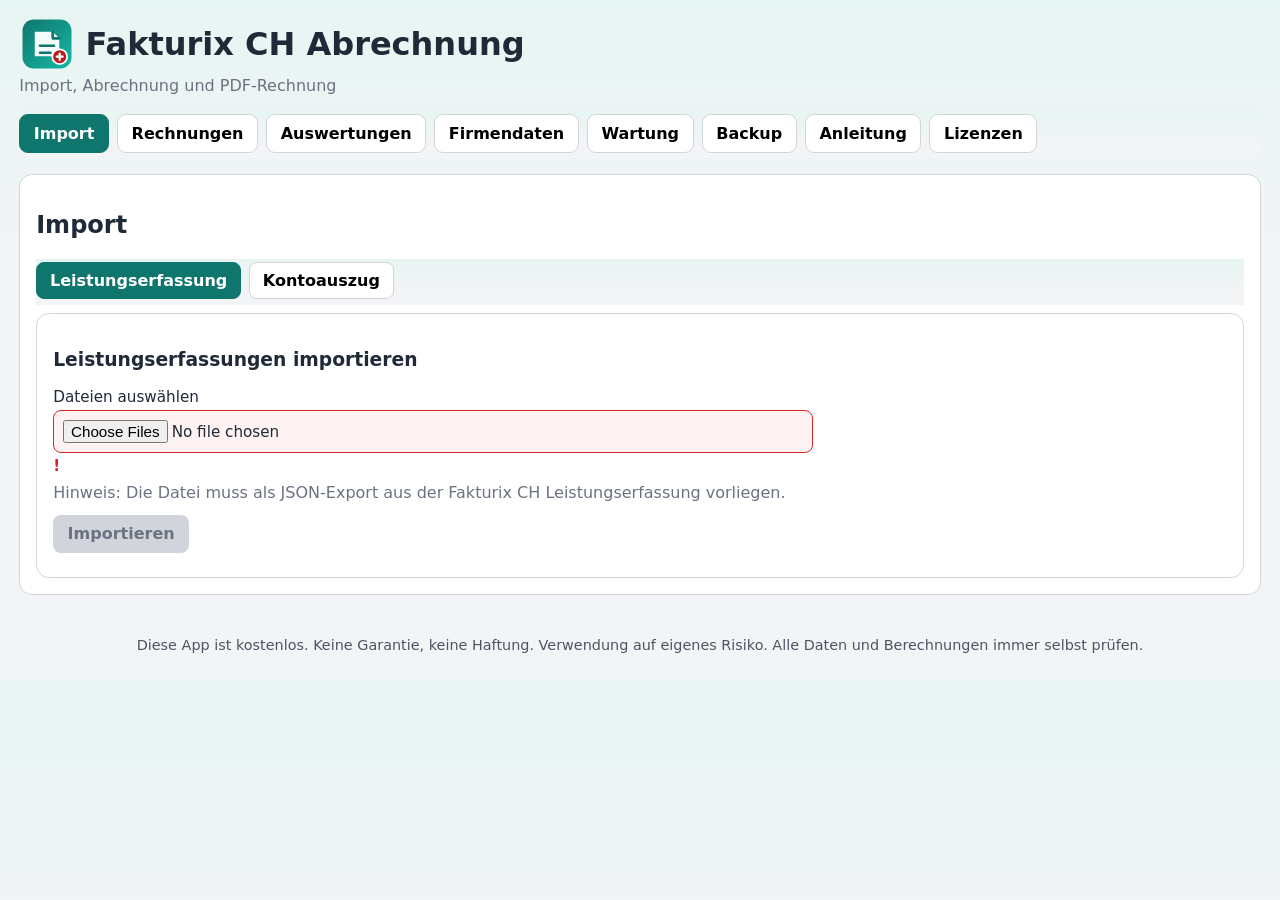
==== abrechnung/index.html @ 5e4a7777 "Add files via upload" ====
﻿<!doctype html>
<html lang="de-CH">
<head>
  <meta charset="UTF-8" />
  <meta name="viewport" content="width=device-width, initial-scale=1.0" />
  <title>Fakturix CH Abrechnung</title>
  <link rel="stylesheet" href="styles.css" />
  <link rel="icon" type="image/svg+xml" href="assets/fakturix-favicon.svg" />
</head>
<body>
  <header class="header">
    <div class="header-brand">
      <img id="headerLogo" class="header-logo" alt="Firmenlogo" hidden />
      <div>
        <div class="header-title-row">
          <img class="header-app-logo" src="assets/fakturix-logo.svg" alt="Fakturix CH Logo" />
          <h1>Fakturix CH Abrechnung</h1>
        </div>
        <p>Import, Abrechnung und PDF-Rechnung</p>
      </div>
    </div>
  </header>

  <main class="page">
    <nav class="tabs" role="tablist" aria-label="Hauptbereiche">
      <button class="tab active" data-tab="import" role="tab" aria-selected="true">Import</button>
      <button class="tab" data-tab="rechnungen" role="tab" aria-selected="false">Rechnungen</button>
      <button class="tab" data-tab="stunden" role="tab" aria-selected="false">Auswertungen</button>
      <button class="tab" data-tab="firmendaten" role="tab" aria-selected="false">Firmendaten</button>
      <button class="tab" data-tab="backup" role="tab" aria-selected="false">Wartung</button>
      <button class="tab" data-tab="backup-export" role="tab" aria-selected="false">Backup</button>
      <button class="tab" data-tab="anleitung" role="tab" aria-selected="false">Anleitung</button>
      <button class="tab" data-tab="lizenzen" role="tab" aria-selected="false">Lizenzen</button>
    </nav>

    <section id="import" class="tab-panel active" role="tabpanel">
      <section class="card">
        <h2>Import</h2>
        <nav class="tabs tabs-sub" role="tablist" aria-label="Import Untermenü">
          <button class="subtab active" data-import-tab="import-entries-panel" role="tab" aria-selected="true">Leistungserfassung</button>
          <button class="subtab" data-import-tab="import-camt-panel" role="tab" aria-selected="false">Kontoauszug</button>
        </nav>

        <section id="import-entries-panel" class="import-subpanel active" role="tabpanel">
          <section class="card import-form-area">
            <h3>Leistungserfassungen importieren</h3>
            <label>Dateien auswählen
              <input id="importFiles" type="file" accept=".json,application/json" multiple required />
            </label>
              <p class="status">Hinweis: Die Datei muss als JSON-Export aus der Fakturix CH Leistungserfassung vorliegen.</p>
            <div style="height: 0.8rem;"></div>
            <div class="actions">
              <button id="importBtn" class="primary" disabled>Importieren</button>
            </div>
            <p id="importStatus" class="status"></p>
          </section>
        </section>

        <div id="importSuccessDialog" class="confirm-overlay" hidden>
          <div class="confirm-card import-success-card">
            <div class="import-success-icon" aria-hidden="true">✔</div>
            <h3>Import erfolgreich</h3>
            <p id="importSuccessSummary" class="status"></p>
            <div id="importSuccessDetails" class="cleanup-result-list"></div>
            <div class="actions">
              <button id="importSuccessCloseBtn" type="button" class="primary">OK</button>
            </div>
          </div>
        </div>

        <section id="import-camt-panel" class="import-subpanel" role="tabpanel" hidden>
          <section class="card import-form-area">
            <h3>Kontoauszug importieren</h3>
            <label>Datei auswählen
              <input id="camtImportFile" type="file" accept=".xml,text/xml,application/xml" required />
            </label>
              <p class="status">Hinweis: Der Kontoauszug muss im CAMT-Standard (XML) vorliegen.</p>
            <div style="height: 0.8rem;"></div>
            <div class="actions">
              <button id="camtImportBtn" class="primary" disabled>Importieren</button>
            </div>
            <p id="camtImportStatus" class="status"></p>
            <section id="camtImportResult" class="cleanup-result" hidden>
              <h3>Import-Protokoll</h3>
              <div id="camtImportResultList" class="cleanup-result-list"></div>
            </section>
          </section>
        </section>

        <div id="camtImportDialog" class="confirm-overlay" hidden>
          <div class="confirm-card import-success-card">
            <div class="import-success-icon" aria-hidden="true">✔</div>
            <h3>Import-Protokoll</h3>
            <div id="camtImportDialogList" class="cleanup-result-list"></div>
            <div class="actions">
              <button id="camtImportDialogCloseBtn" type="button" class="primary">OK</button>
            </div>
          </div>
        </div>
      </section>
    </section>

    <section id="rechnungen" class="tab-panel" role="tabpanel" hidden>
      <div class="invoice-grid">
        <section class="card">
          <h2>Verrechnung</h2>
          <form id="billingForm" class="grid">
            <label>Kunde
              <select id="billingCustomer" required></select>
            </label>
            <label>Leistungsmonat
              <input id="billingMonth" type="month" required />
            </label>
            <label>Einzahlungsschein
              <select id="billingPaymentSlip" required>
                <option value="swiss_qr" selected>Schweizer QR-Rechnung</option>
                <option value="appendix">individuelles Beiblatt</option>
                <option value="none">ohne</option>
              </select>
            </label>
            <div class="actions">
              <button type="submit" class="primary">Rechnungen erstellen</button>
            </div>
          </form>
          <p id="billingStatus" class="status"></p>
        </section>

        <div id="billingSuccessDialog" class="confirm-overlay" hidden>
          <div class="confirm-card import-success-card">
            <div id="billingSuccessIcon" class="import-success-icon" aria-hidden="true">✔</div>
            <h3 id="billingSuccessTitle">Ergebnis Rechnungslauf</h3>
            <p id="billingSuccessSummary" class="status"></p>
            <div id="billingSuccessDetails" class="cleanup-result-list"></div>
            <div class="actions">
              <button id="billingSuccessCloseBtn" type="button" class="primary">OK</button>
            </div>
          </div>
        </div>

        <section class="card">
          <h2>Rechnungsjournal</h2>
          <div class="actions invoice-filter-actions">
            <label>Filter Monat
              <input id="invoiceFilterMonth" type="month" />
            </label>
            <label>Kunde
              <input id="invoiceFilterCustomer" type="search" list="invoiceFilterCustomerList" placeholder="Kunde suchen..." />
              <datalist id="invoiceFilterCustomerList"></datalist>
            </label>
            <label>Zahlungsstatus
              <select id="invoiceFilterStatus">
                <option value="all" selected>Alle</option>
                <option value="open">Offen</option>
                <option value="due">Fällig</option>
                <option value="paid">Bezahlt</option>
              </select>
            </label>
            <label>Versandstatus
              <select id="invoiceFilterSentStatus">
                <option value="all" selected>Alle</option>
                <option value="sent">Versendet</option>
                <option value="unsent">Nicht versendet</option>
              </select>
            </label>
            <button id="invoiceFilterClearBtn" type="button">Filter löschen</button>
            <button id="invoiceDeleteAllBtn" type="button" class="danger">Alle Rechnungen löschen</button>
          </div>
          <div style="height: 0.8rem;"></div>
          <div id="invoiceList" class="invoice-list"></div>
          <div id="invoiceDeleteAllDialog" class="confirm-overlay" hidden>
            <div class="confirm-card">
              <h3>Betroffene Rechnungen</h3>
              <p>Die folgenden Rechnungen werden gelöscht:</p>
              <div id="invoiceDeleteAllList" class="cleanup-result-list"></div>
              <label class="confirm-checkbox-row">
                <input id="invoiceDeleteAllConfirmCheckbox" type="checkbox" />
                <span>Ich bestätige, dass die aufgelisteten Rechnungen gelöscht werden.</span>
              </label>
              <div class="actions">
                <button id="invoiceDeleteAllCancelBtn" type="button">Abbrechen</button>
                <button id="invoiceDeleteAllContinueBtn" type="button" class="danger" disabled>Weiter</button>
              </div>
            </div>
          </div>
        </section>

        <section class="card preview-card">
          <h2>Rechnungsvorschau</h2>
          <article id="invoicePreview" class="invoice-preview"></article>
        </section>
      </div>
    </section>

    <section id="firmendaten" class="tab-panel" role="tabpanel" hidden>
      <section class="card">
        <h2>Firmendaten</h2>
        <form id="companyForm" class="grid company-form-grid">
          <label class="full-width" data-logo-field="true">Logo
            <input id="companyLogoInput" type="file" accept="image/*" />
            <span class="logo-inline-preview">
              <img id="companyLogoPreview" alt="Logo Vorschau" hidden />
              <small id="companyLogoPreviewText">Noch kein Logo hochgeladen.</small>
            </span>
          </label>

          <label>Firmenname<input name="name" type="text" required /></label>
          <label>Strasse<input name="street" type="text" required /></label>

          <div class="field-row">
            <label>PLZ<input name="zip" type="text" required /></label>
            <label>Ort<input name="city" type="text" required /></label>
          </div>

          <label>Website<input name="website" type="text" /></label>
          <label>Email<input name="email" type="email" required /></label>
          <label>Telefon<input name="mobile" type="text" required /></label>
          <label>IBAN<input name="iban" type="text" placeholder="CH00 0000 0000 0000 0000 0" required /></label>
          <label>Währung (ISO-Code)<input name="currency" type="text" value="CHF" maxlength="3" required /></label>
          <label>MwSt Nr<input name="vatNo" type="text" /></label>
          <label>MwSt Satz %<input name="vatRate" type="number" step="0.01" min="0" value="8.1" /></label>
          <label>Zahlungsfrist (Tage)<input name="paymentTermDays" type="number" min="0" step="1" value="30" required /></label>

          <label class="full-width">Rechnungstext
            <textarea name="invoiceText" rows="4" placeholder="Vielen Dank für Ihren Auftrag." required></textarea>
          </label>

          
          <label class="full-width">Text für individuelles Beiblatt
            <textarea name="appendixText" rows="4" placeholder="Zusätzliche Informationen für das individuelle Beiblatt."></textarea>
          </label>

          <button type="submit" class="primary company-save-btn">Firmendaten speichern</button>
        </form>
        <p id="companyStatus" class="status"></p>
      </section>
    </section>

    <section id="stunden" class="tab-panel" role="tabpanel" hidden>
      <section class="card">
        <h2>Auswertungen</h2>
        <form class="actions hours-filter" onsubmit="return false;">
          <label>Leistungsmonat
            <input id="hoursMonth" type="month" />
          </label>
        </form>
        <div id="hoursSummary" class="hours-summary"></div>

        <nav class="tabs tabs-sub" role="tablist" aria-label="Auswertungen Untermenü">
          <button class="subtab active" data-hours-tab="mitarbeiter" role="tab" aria-selected="true">Stunden Mitarbeiter</button>
          <button class="subtab" data-hours-tab="kunden" role="tab" aria-selected="false">Stunden Kunden</button>
          <button class="subtab" data-hours-tab="tage" role="tab" aria-selected="false">Stunden Kalenderübersicht</button>
          <button class="subtab" data-hours-tab="stunden-gewinn" role="tab" aria-selected="false">Stunden Gewinn</button>
          <button class="subtab" data-hours-tab="produkte-mitarbeiter" role="tab" aria-selected="false">Produkte Mitarbeiter</button>
          <button class="subtab" data-hours-tab="produkte-kunden" role="tab" aria-selected="false">Produkte Kunden</button>
          <button class="subtab" data-hours-tab="produkte-tage" role="tab" aria-selected="false">Produkte Kalenderübersicht</button>
          <button class="subtab" data-hours-tab="produkte-gewinn" role="tab" aria-selected="false">Produkte Gewinn</button>
          <button class="subtab" data-hours-tab="mehrwertsteuer" role="tab" aria-selected="false">Mehrwertsteuer</button>
        </nav>

        <section id="hours-customer-panel" class="hours-subpanel" role="tabpanel" hidden>
          <div id="hoursByCustomer" class="hours-table-wrap"></div>
        </section>
        <section id="hours-employee-panel" class="hours-subpanel active" role="tabpanel">
          <div id="hoursByEmployee" class="hours-table-wrap"></div>
        </section>
        <section id="hours-products-employee-panel" class="hours-subpanel" role="tabpanel" hidden>
          <div id="hoursByProductsEmployee" class="hours-table-wrap"></div>
        </section>
        <section id="hours-products-customer-panel" class="hours-subpanel" role="tabpanel" hidden>
          <div id="hoursByProductsCustomer" class="hours-table-wrap"></div>
        </section>
        <section id="hours-days-panel" class="hours-subpanel" role="tabpanel" hidden>
          <div id="hoursByDays" class="hours-table-wrap"></div>
        </section>
        <section id="hours-profit-panel" class="hours-subpanel" role="tabpanel" hidden>
          <div id="hoursByProfit" class="hours-table-wrap"></div>
        </section>
        <section id="hours-product-days-panel" class="hours-subpanel" role="tabpanel" hidden>
          <div id="hoursByProductDays" class="hours-table-wrap"></div>
        </section>
        <section id="hours-vat-panel" class="hours-subpanel" role="tabpanel" hidden>
          <div id="hoursByVat" class="hours-table-wrap"></div>
        </section>
        <section id="hours-products-profit-panel" class="hours-subpanel" role="tabpanel" hidden>
          <div id="hoursByProductsProfit" class="hours-table-wrap"></div>
        </section>
      </section>
    </section>

    <section id="backup" class="tab-panel" role="tabpanel" hidden>
      <section class="card">
        <h2>Wartung</h2>

        <section class="maintenance-group">
          <h3>Backup erstellen</h3>
          <p>Sämtliche erfassten Daten und Einstellungen sichern.</p>
          <div class="actions">
            <button id="backupExportBtn" class="primary" type="button">Backup exportieren</button>
          </div>
        </section>

        <section class="maintenance-group">
          <h3>Restore</h3>
          <label>Backup-Datei auswählen
            <input id="backupImportFile" type="file" accept=".json,application/json" required />
          </label>
          <div class="actions">
            <button id="backupImportBtn" class="primary" type="button" disabled>Backup importieren</button>
          </div>
        </section>

        <section class="maintenance-group">
          <h3>Datenbereinigung</h3>
          <label>Erfassungen/Rechnungen älter als
            <select id="invoiceCleanupMonths" required>
              <option value="1">1 Monat</option>
              <option value="2">2 Monate</option>
              <option value="3">3 Monate</option>
              <option value="4">4 Monate</option>
              <option value="5">5 Monate</option>
              <option value="6">6 Monate</option>
              <option value="7">7 Monate</option>
              <option value="8">8 Monate</option>
              <option value="9">9 Monate</option>
              <option value="10">10 Monate</option>
              <option value="11">11 Monate</option>
              <option value="12" selected>12 Monate</option>
              <option value="13">13 Monate</option>
              <option value="14">14 Monate</option>
              <option value="15">15 Monate</option>
              <option value="16">16 Monate</option>
              <option value="17">17 Monate</option>
              <option value="18">18 Monate</option>
              <option value="19">19 Monate</option>
              <option value="20">20 Monate</option>
              <option value="21">21 Monate</option>
              <option value="22">22 Monate</option>
              <option value="23">23 Monate</option>
              <option value="24">24 Monate</option>
            </select>
          </label>
          <label class="reset-confirm-label">
            <input id="invoiceCleanupConfirmCheckbox" type="checkbox" required />
            Ich bestätige, dass die markierten Erfassungen/Rechnungen älter als <strong id="invoiceCleanupConfirmValue">12 Monate</strong> gelöscht werden.
          </label>
          <div class="actions">
            <button id="invoiceCleanupBtn" type="button" class="danger" disabled onclick="window.__handleInvoiceCleanupClick && window.__handleInvoiceCleanupClick()">Alte Erfassungen/Rechnungen löschen</button>
          </div>
        </section>

        <section class="maintenance-group">
          <h3>Applikation zurücksetzen</h3>
          <label class="reset-confirm-label">
            <input id="resetConfirmCheckbox" type="checkbox" required />
            Ich bestätige, dass alle Daten endgültig gelöscht werden.
          </label>
          <div class="actions">
            <button id="resetDataBtn" class="danger" type="button" disabled>Alle Daten löschen</button>
          </div>
        </section>

        <p id="backupStatus" class="status"></p>

        <section id="cleanupResult" class="cleanup-result" hidden>
          <h3>Gelöschte Daten</h3>
          <div id="cleanupResultList" class="cleanup-result-list"></div>
        </section>
      </section>
    </section>

    <section id="backup-export" class="tab-panel" role="tabpanel" hidden>
      <section class="card">
        <h2>Backup</h2>
        <p>Erstellt ein vollständiges Backup und zeigt den generierten Dateinamen an.</p>
        <div class="actions">
          <button id="backupNowBtn" class="primary" type="button">Backup exportieren</button>
        </div>
        <p id="backupNowStatus" class="status"></p>
      </section>
    </section>

<div id="maintenanceActionDialog" class="confirm-overlay" hidden>
      <div class="confirm-card import-success-card">
        <div id="maintenanceActionIcon" class="import-success-icon" aria-hidden="true">✔</div>
        <h3 id="maintenanceActionTitle">Wartung</h3>
        <p id="maintenanceActionSummary" class="status"></p>
        <div id="maintenanceActionDetails" class="cleanup-result-list"></div>
        <div class="actions">
          <button id="maintenanceActionCloseBtn" type="button" class="primary">OK</button>
        </div>
      </div>
    </div>

    <section id="anleitung" class="tab-panel" role="tabpanel" hidden>
      <section class="card">
        <h2>Anleitung Fakturix CH Abrechnung</h2>
        <p>Diese App ist für die monatliche Abrechnung auf Basis der Fakturix CH Leistungserfassung erfassten Leistungen gedacht.</p>

        <h3>Import</h3>
        <p>Im Tab Import den Export aus der Fakturix CH Leistungserfassung auswählen und importieren.</p>
        <p>Optional Kontoauszug (CAMT XML) importieren, damit Zahlungen automatisch abgeglichen werden.</p>

        <h3>Firmendaten pflegen</h3>
        <p>Absenderdaten, IBAN, Zahlungsfrist, MwSt Nr, Mwst Satz, Rechnungstext usw. erfassen.</p>
        <p>Logo hochladen (wird in Rechnungen und Auswertungen verwendet).</p>

        <h3>Rechnungen erstellen</h3>
        <p>Im Tab Rechnungen Kunde (oder alle Kunden) und Monat wählen.</p>
        <p>Rechnungen erstellen klicken und Vorschau prüfen.</p>
        <p>Im Journal pro Rechnung drucken oder als PDF speichern.</p>

        <h3>Rechnungskontrolle</h3>
        <p>Rechnungsjournal für Versandstatus, Zahlungsstatus und Fälligkeit nutzen.</p>

        <h3>Auswertungen</h3>
        <p>Diverse Auswertungen Stunden, Umsätze, Löhne prüfen.</p>

        <h3>Wartung und Backup</h3>
        <p>Wichtig: Alle Daten werden im Local Storage des Browsers gespeichert und können bei Browser-Reset, App-/Browser-Update oder Gerätewechsel verloren gehen.</p>
        <p>Deshalb immer nach der Rechnungserstellung oder nach dem Zahlungsabgleich ein Backup exportieren.</p>
        <p>So können auch ältere Daten per Datenbereinigung entfernt werden (z.B. jährlich), und bei Bedarf später wieder per Backup-Import eingespielt werden.</p>
        <p>Bei zu grosser Datenmenge &gt;1000 Rechnungen kann es zu Performance Problemen kommen - auch hier hilft die Datenbereinigung.</p>
      </section>
    </section>
    <section id="lizenzen" class="tab-panel" role="tabpanel" hidden>
      <section class="card">
        <h2>Open-Source-Lizenzen</h2>
        <p>Diese Anwendung verwendet Open-Source-Software. Wir danken den jeweiligen Entwicklerinnen und Entwicklern für ihre Arbeit.</p>
        <p>Die folgenden Bibliotheken werden in dieser App verwendet:</p>

        <h3>html2canvas</h3>
        <p><a href="https://html2canvas.hertzen.com/" target="_blank" rel="noopener noreferrer">https://html2canvas.hertzen.com/</a></p>
        <p>Lizenz: MIT License<br>Copyright (c) Niklas von Hertzen</p>

        <h3>jsPDF</h3>
        <p><a href="https://github.com/parallax/jsPDF" target="_blank" rel="noopener noreferrer">https://github.com/parallax/jsPDF</a></p>
        <p>Lizenz: MIT License<br>Copyright (c) James Hall</p>

        <h3>SwissQRBill</h3>
        <p><a href="https://github.com/schoero/SwissQRBill" target="_blank" rel="noopener noreferrer">https://github.com/schoero/SwissQRBill</a></p>
        <p>Lizenz: MIT License<br>Copyright (c) Roger Schönbächler</p>

        <p>Die vollständigen Lizenztexte der verwendeten Open-Source-Bibliotheken sind im Ordner „licenses“ dieser Anwendung enthalten.</p>
      </section>
    </section>
  </main>

  <footer class="app-footer">
    Diese App ist kostenlos. Keine Garantie, keine Haftung. Verwendung auf eigenes Risiko. Alle Daten und Berechnungen immer selbst prüfen.
  </footer>

  <script src="vendor/swissqrbill.bundle.js"></script>
  <script src="vendor/jspdf.umd.min.js"></script>
  <script src="vendor/html2canvas.min.js"></script>
  <script src="app.js"></script>
</body>
</html>
---- abrechnung/styles.css ----
﻿:root {
  --bg: #f3f4f6;
  --card: #ffffff;
  --text: #1f2937;
  --muted: #6b7280;
  --border: #d1d5db;
  --primary: #0f766e;
}

* { box-sizing: border-box; }

body {
  margin: 0;
  background: linear-gradient(180deg, #e7f5f2 0%, var(--bg) 40%);
  color: var(--text);
  font-family: "Segoe UI", system-ui, sans-serif;
}

.header {
  padding: 1rem 1.2rem 0;
  display: flex;
  align-items: flex-start;
  justify-content: space-between;
  gap: 0.8rem;
}
.header h1 { margin: 0; }
.header p { margin: 0.25rem 0 0; color: var(--muted); }

.header-app-logo {
  width: 56px;
  height: 56px;
  object-fit: contain;
  display: block;
  flex: 0 0 auto;
}
.header-brand {
  display: flex;
  align-items: flex-start;
  gap: 0.9rem;
}

.header-title-row {
  display: flex;
  align-items: center;
  gap: 0.65rem;
}
.header-logo {
  display: none !important;
}

.page {
  padding: 1rem 1.2rem 2rem;
}

.tabs {
  display: flex;
  gap: 0.5rem;
  margin-bottom: 1rem;
  flex-wrap: wrap;
}

.tab {
  border: 1px solid var(--border);
  background: #fff;
  border-radius: 0.55rem;
  padding: 0.55rem 0.85rem;
  font-weight: 700;
}

.tab.active {
  background: var(--primary);
  color: #fff;
  border-color: var(--primary);
}

.tabs-sub {
  margin: 0.3rem 0 0.5rem;
}


.subtab {
  border: 1px solid var(--border);
  background: #fff;
  border-radius: 0.5rem;
  padding: 0.5rem 0.8rem;
  font-weight: 700;
  cursor: pointer;
}

.subtab.active {
  background: var(--primary);
  color: #fff;
  border-color: var(--primary);
}

.tab-panel {
  display: block;
}

.tab-panel[hidden] {
  display: none !important;
}

.hours-subpanel[hidden] {
  display: none !important;
}

.layout,
.invoice-grid {
  display: grid;
  gap: 1rem;
  grid-template-columns: repeat(auto-fit, minmax(320px, 1fr));
}

@media (min-width: 1280px) {
  .invoice-grid {
    grid-template-columns: minmax(180px, 0.4fr) minmax(520px, 1fr);
    align-items: start;
  }
}

.card {
  background: var(--card);
  border: 1px solid var(--border);
  border-radius: 0.8rem;
  padding: 1rem;
}

.grid { display: grid; gap: 0.7rem; }
label { display: grid; gap: 0.25rem; font-size: 0.95rem; }
input, select, textarea, button { font: inherit; }
input, select, textarea {
  border: 1px solid var(--border);
  border-radius: 0.5rem;
  padding: 0.55rem;
}

.company-form-grid {
  grid-template-columns: minmax(280px, 760px);
  gap: 0.7rem;
  max-width: 760px;
}

.company-form-grid .full-width {
  grid-column: auto;
}

.company-form-grid .field-row {
  display: grid;
  grid-template-columns: 1fr 1fr;
  gap: 0.7rem;
}

.company-save-btn {
  justify-self: start;
  padding: 0.5rem 0.75rem;
  font-size: 0.95rem;
}

.import-form-area > h3,
.import-form-area > label,
.import-form-area > .actions,
.import-form-area > .status,
.import-form-area > .cleanup-result {
  max-width: 760px;
}

.import-form-area > .actions {
  justify-content: flex-start;
}

.maintenance-group > h3,
.maintenance-group > p,
.maintenance-group > label,
.maintenance-group > .actions {
  max-width: 760px;
}

.maintenance-group > .actions {
  justify-content: flex-start;
}

.logo-inline-preview {
  margin-top: 0.4rem;
  display: inline-flex;
  align-items: center;
  gap: 0.55rem;
  color: var(--muted);
}

#companyLogoPreview {
  width: 44px;
  height: 44px;
  object-fit: contain;
  border: 1px solid var(--border);
  border-radius: 0.35rem;
  background: #fff;
  padding: 0.12rem;
}

input.required-empty,
select.required-empty,
textarea.required-empty {
  border-color: #dc2626;
  background: #fef2f2;
}

input.required-filled,
select.required-filled,
textarea.required-filled {
  border-color: #16a34a;
  background: #f0fdf4;
}

input.optional-filled,
select.optional-filled,
textarea.optional-filled {
  border-color: #16a34a;
  background: #f0fdf4;
}

label.required-indicator {
  position: relative;
}

label.required-indicator.required-empty::after {
  content: " !";
  color: #dc2626;
  font-weight: 800;
}

label.required-indicator.required-filled::after {
  content: " \2713";
  color: #16a34a;
  font-weight: 800;
}

label.optional-indicator.optional-ok::after {
  content: " \2713";
  color: #16a34a;
  font-weight: 800;
}

.actions { display: flex; gap: 0.5rem; flex-wrap: wrap; }
button {
  border: none;
  border-radius: 0.5rem;
  padding: 0.6rem 0.9rem;
  cursor: pointer;
}
button.primary { background: var(--primary); color: #fff; font-weight: 700; }
button.danger { background: #b91c1c; color: #fff; font-weight: 700; }

.status { color: var(--muted); margin: 0.5rem 0 0; }

.invoice-preview {
  min-height: 500px;
  border: 1px dashed var(--border);
  border-radius: 0.6rem;
  padding: 1rem;
  background: #fff;
  overflow: auto;
}

.invoice {
  width: min(194mm, 100%);
  margin: 0 auto;
  padding: 12mm 14mm;
  color: #111827;
}

.invoice-top {
  display: flex;
  justify-content: space-between;
  align-items: flex-start;
  gap: 1rem;
}

.invoice-top p {
  font-size: 13px;
  line-height: 1.25;
}

.logo {
  max-height: 52px;
  max-width: 180px;
  object-fit: contain;
}

.address-window {
  margin-top: 18mm;
  margin-left: auto;
  width: min(80mm, 100%);
  min-height: 30mm;
  border: 1px solid #e5e7eb;
  padding: 3mm;
  font-size: 13px;
  line-height: 1.25;
  display: flex;
  flex-direction: column;
  justify-content: center;
  text-align: left;
}

.invoice-preview .invoice {
  width: 194mm;
  margin: 0 auto;
  padding: 8mm 10mm;
  position: relative;
  min-height: 281mm;
}

.invoice-preview .address-window {
  position: absolute;
  left: 102mm;
  top: 34mm;
  width: 80mm;
  height: 40mm;
  min-height: 40mm;
  margin: 0;
  box-sizing: border-box;
}

.invoice-preview .address-window + h2 {
  margin-top: 52mm;
}
.invoice h2 { margin: 10mm 0 2mm; }
.meta { color: var(--muted); margin-bottom: 6mm; }

table {
  width: 100%;
  border-collapse: collapse;
  margin-top: 5mm;
  table-layout: fixed;
}
th, td {
  border-bottom: 1px solid #e5e7eb;
  padding: 6px 4px;
  text-align: left;
  font-size: 13px;
  word-break: break-word;
}
.invoice th.nowrap,
.invoice td.nowrap {
  white-space: nowrap;
  word-break: normal;
}
td.num, th.num { text-align: right; }
td.num { word-break: normal; white-space: nowrap; }

.money {
  display: inline-grid;
  grid-template-columns: 2.6em minmax(7ch, max-content);
  align-items: end;
  gap: 0.35em;
  white-space: nowrap;
}

.money .cur {
  text-align: left;
}

.money .amt {
  text-align: right;
}

.totals {
  margin-top: 5mm;
  margin-left: auto;
  width: 90mm;
}
.totals p {
  display: flex;
  justify-content: space-between;
  margin: 4px 0;
}
.totals .grand { font-weight: 700; font-size: 1.05rem; }

.invoice-text-block {
  margin-top: 8mm;
  border: 1px solid #d1d5db;
  border-radius: 0.4rem;
  background: #f9fafb;
  padding: 0.7rem 0.8rem;
}

.invoice-text-block p {
  margin: 0;
  white-space: pre-wrap;
  line-height: 1.45;
}

.qr-page {
  margin-top: 10mm;
  page-break-before: always;
  break-before: page;
}

.qr-lib-wrap {
  width: min(210mm, 100%);
  overflow: auto;
}

.qr-lib-wrap svg {
  width: 100%;
  height: auto;
  display: block;
}

.qr-fallback {
  border: 1px solid #ef4444;
  color: #991b1b;
  background: #fef2f2;
  border-radius: 0.4rem;
  padding: 0.7rem;
  font-size: 0.95rem;
}

.qr-fallback ul {
  margin: 0.4rem 0 0 1.1rem;
}

.invoice-list {
  display: grid;
  gap: 0.6rem;
}

.invoice-row {
  border: 1px solid #d1d5db;
  border-radius: 0.6rem;
  padding: 0.6rem;
  background: #fafafa;
}

.invoice-row .top {
  display: flex;
  justify-content: space-between;
  align-items: center;
  gap: 0.8rem;
}

.invoice-row .actions {
  margin-top: 0.6rem;
}

.invoice-row .actions button {
  background: #e5e7eb;
  border: 1px solid #9ca3af;
  color: #111827;
  font-weight: 700;
}

.invoice-row .actions button.primary {
  border-color: #0f766e;
}

.invoice-row .actions button.danger {
  background: #b91c1c;
  color: #fff;
  border-color: #991b1b;
}

.invoice-filter-actions {
  align-items: flex-end;
}

#invoiceFilterClearBtn {
  align-self: flex-end;
  background: #e5e7eb;
  border: 1px solid #9ca3af;
  color: #111827;
  font-weight: 700;
}

.hours-table td button {
  background: #e5e7eb;
  border: 1px solid #9ca3af;
  color: #111827;
  font-weight: 700;
}

.hours-action-cell {
  white-space: nowrap;
}

.hours-actions {
  display: inline-flex;
  gap: 0.35rem;
}

.hours-actions button {
  width: 6.9rem;
  min-width: 6.9rem;
  padding: 0.45rem 0.55rem;
  text-align: center;
  background: #e5e7eb;
  border: 1px solid #9ca3af;
  color: #111827;
  font-weight: 700;
}

.pill {
  display: inline-flex;
  flex-direction: column;
  align-items: center;
  justify-content: center;
  border-radius: 999px;
  padding: 0.45rem 0.9rem;
  min-width: 6.8rem;
  text-align: center;
  font-size: 15px;
  font-weight: 700;
}
.pill strong {
  line-height: 1.1;
  font-size: 1em;
}
.pill small {
  display: block;
  margin-top: 0.15rem;
  font-size: 0.7rem;
  font-weight: 600;
  line-height: 1.15;
  white-space: nowrap;
}

.pill.paid { background: #dcfce7; color: #166534; }
.pill.open-upcoming { background: #ffedd5; color: #9a3412; }
.pill.open-overdue { background: #fee2e2; color: #991b1b; }

@page {
  size: A4;
  margin: 8mm;
}

@media print {
  body { background: #fff; }
  .header, .tabs, .invoice-grid > .card:not(.preview-card) { display: none !important; }
  .invoice-grid { display: block; padding: 0; }
  .preview-card { border: none; padding: 0; position: static; }
  .invoice-preview { border: none; padding: 0; min-height: 0; overflow: visible; }
  .invoice { width: 194mm; padding: 8mm 10mm; position: relative; min-height: 281mm; }
  .address-window {
    position: absolute;
    left: 102mm;
    top: 34mm;
    width: 80mm;
    height: 40mm;
    min-height: 40mm;
    margin: 0;
    box-sizing: border-box;
  }
  .address-window + h2 { margin-top: 52mm; }
  .qr-page {
    margin-top: 0;
    min-height: 265mm;
    display: flex;
    align-items: flex-end;
  }
  .qr-lib-wrap {
    overflow: visible;
  }
}

.print-only-body {
  margin: 0;
  background: #fff;
}

.print-only-preview .invoice {
  width: 194mm;
  padding: 8mm 10mm;
  position: relative;
  min-height: 281mm;
}

.print-only-preview .address-window {
  position: absolute;
  left: 102mm;
  top: 34mm;
  width: 80mm;
  height: 40mm;
  min-height: 40mm;
  margin: 0;
  box-sizing: border-box;
}

.print-only-preview .address-window + h2 {
  margin-top: 52mm;
}
.print-only-preview {
  border: none;
  padding: 0;
  min-height: 0;
  overflow: visible;
}

.cleanup-result {
  margin-top: 0.8rem;
  border: 1px solid #d1d5db;
  border-radius: 0.6rem;
  background: #f9fafb;
  padding: 0.7rem;
}

.cleanup-result h3 {
  margin: 0 0 0.6rem;
  font-size: 1rem;
}

.cleanup-result-list {
  display: grid;
  gap: 0.45rem;
}

.cleanup-result-row {
  border: 1px solid #e5e7eb;
  border-radius: 0.5rem;
  background: #fff;
  padding: 0.5rem 0.6rem;
  font-size: 0.92rem;
  line-height: 1.35;
}

.import-icon {
  display: inline-flex;
  align-items: center;
  justify-content: center;
  width: 2rem;
  height: 2rem;
  border-radius: 999px;
  font-weight: 800;
  margin-right: 0.5rem;
  font-size: 1.25rem;
  line-height: 1;
  vertical-align: middle;
}

.import-icon.icon-success {
  background: #dcfce7;
  color: #166534;
  border: 2px solid #86efac;
}

.import-icon.icon-question {
  background: #ffedd5;
  color: #9a3412;
  border: 2px solid #fdba74;
}

.import-icon.icon-error {
  background: #fee2e2;
  color: #991b1b;
  border: 2px solid #fca5a5;
}

.import-note-icon {
  display: inline-block;
  font-style: normal;
  font-weight: 700;
  margin-right: 0.2rem;
  color: #1d4ed8;
}

.maintenance-group {
  border: 1px solid #e5e7eb;
  border-radius: 0.65rem;
  padding: 1rem;
  background: #fafafa;
  margin-top: 1.2rem;
}

.maintenance-group h3 {
  margin: 0 0 0.9rem;
  font-size: 1.2rem;
  line-height: 1.2;
}

.reset-confirm-label {
  display: flex;
  align-items: center;
  gap: 0.5rem;
}

.hours-filter {
  margin-bottom: 0.8rem;
}

.hours-summary {
  display: grid;
  grid-template-columns: repeat(auto-fit, minmax(170px, 1fr));
  gap: 0.6rem;
  margin: 0.5rem 0 0.9rem;
}

.hours-kpi {
  border: 1px solid #e5e7eb;
  border-radius: 0.6rem;
  background: #fafafa;
  padding: 0.6rem 0.7rem;
}

.hours-kpi strong {
  display: block;
  font-size: 1.05rem;
}

.hours-kpi small {
  color: var(--muted);
}

.hours-summary-note {
  grid-column: 1 / -1;
  margin: 0.05rem 0 0;
  color: var(--muted);
}

.hours-table-wrap {
  margin-top: 0.8rem;
}

.hours-table-wrap h3 {
  margin: 0 0 0.4rem;
}

.hours-table {
  width: 100%;
  border-collapse: collapse;
}

.hours-table th,
.hours-table td {
  border-bottom: 1px solid #e5e7eb;
  padding: 0.5rem 0.4rem;
  font-size: 0.95rem;
}

.hours-table th {
  text-align: left;
}

.hours-table td.num,
.hours-table th.num {
  text-align: right;
  white-space: nowrap;
}

.hours-detail-wrap {
  margin-top: 1rem;
}

.hours-detail-wrap h3 {
  margin: 0 0 0.5rem;
}

.hours-detail-block {
  border: 1px solid #e5e7eb;
  border-radius: 0.55rem;
  padding: 0.55rem;
  background: #fafafa;
  margin-top: 0.6rem;
}

.hours-detail-block h4 {
  margin: 0 0 0.45rem;
}

.hours-customer-detail {
  border: 1px solid #e5e7eb;
  border-radius: 0.55rem;
  background: #fafafa;
  padding: 0.5rem 0.55rem;
  margin-top: 0.6rem;
}

.hours-customer-detail summary {
  cursor: pointer;
  font-weight: 700;
  display: flex;
  align-items: center;
  justify-content: space-between;
  gap: 0.6rem;
}

.hours-customer-detail summary span {
  color: var(--muted);
  font-weight: 600;
}

.hours-customer-detail table {
  margin-top: 0.5rem;
}






button:disabled {
  background: #d1d5db !important;
  border-color: #9ca3af !important;
  color: #6b7280 !important;
  cursor: not-allowed;
}



.guide h2 {
  margin-top: 0;
}

.subsection {
  border: 1px solid #e5e7eb;
  border-radius: 0.65rem;
  padding: 0.8rem;
  background: #fcfcfc;
  margin-top: 0.75rem;
}

.subsection h3 {
  margin: 0 0 0.45rem;
}

.subsection ol {
  margin: 0;
  padding-left: 1.1rem;
}

.app-footer {
  max-width: 1200px;
  margin: 0 auto 1.1rem;
  padding: 0.65rem 1.2rem;
  color: #4b5563;
  font-size: 0.9rem;

  text-align: center;
}




.tabs[role="tablist"] {
  position: sticky;
  top: 0;
  z-index: 40;
  background: linear-gradient(180deg, #e7f5f2 0%, var(--bg) 70%);
  padding-top: 0.2rem;
  padding-bottom: 0.35rem;
}












.hours-calendar-head {
  display: grid;
  grid-template-columns: repeat(7, minmax(0, 1fr));
  gap: 0.4rem;
  margin: 0.45rem 0 0.35rem;
}

.hours-calendar-head-cell {
  font-size: 0.82rem;
  font-weight: 700;
  color: #4b5563;
  text-align: center;
}

.hours-calendar-grid {
  display: grid;
  grid-template-columns: repeat(7, minmax(0, 1fr));
  gap: 0.45rem;
}

.hours-calendar-cell {
  border: 1px solid #e5e7eb;
  border-radius: 0.55rem;
  background: #fafafa;
  min-height: 140px;
  padding: 0.42rem;
  display: flex;
  flex-direction: column;
}

.hours-calendar-cell.is-empty {
  background: #f6f7f9;
  border-style: dashed;
  min-height: 80px;
}

.hours-calendar-cell.has-data {
  border-color: #bfd7bf;
  background: #f8fcf8;
}

.hours-calendar-dayline {
  display: flex;
  justify-content: space-between;
  align-items: baseline;
  gap: 0.35rem;
  margin-bottom: 0.35rem;
}

.hours-calendar-dayline .day-no {
  font-weight: 800;
}


.hours-calendar-list {
  margin: 0;
  padding: 0;
  list-style: none;
  display: grid;
  gap: 0.25rem;
}

.hours-calendar-list li {
  display: flex;
  justify-content: space-between;
  gap: 0.35rem;
  font-size: 0.8rem;
}

.hours-calendar-list li span {
  color: #1f2937;
  overflow: hidden;
  text-overflow: ellipsis;
  white-space: nowrap;
}

.hours-calendar-list li strong {
  white-space: nowrap;
}

.hours-calendar-more {
  margin-top: auto;
  color: #6b7280;
  font-size: 0.75rem;
}

@media (max-width: 1120px) {
  .hours-calendar-head,
  .hours-calendar-grid {
    grid-template-columns: repeat(2, minmax(0, 1fr));
  }

  .hours-calendar-head {
    display: none;
  }

  .hours-calendar-cell,
  .hours-calendar-cell.is-empty {
    min-height: 110px;
  }
}

.hours-calendar-columns {
  display: grid;
  grid-template-columns: 1.4fr 1.1fr auto;
  gap: 0.35rem;
  margin: 0 0 0.45rem;
  padding: 0.3rem 0.4rem;
  border: 1px solid #d1d5db;
  border-radius: 0.45rem;
  background: #f9fafb;
  color: #374151;
  font-size: 0.76rem;
  font-weight: 700;
}

.hours-calendar-columns span:last-child {
  text-align: right;
}

.hours-calendar-row {
  display: grid;
  grid-template-columns: 1.4fr 1.1fr auto;
  gap: 0.35rem;
  align-items: center;
  font-size: 0.78rem;
}

.hours-calendar-row .col-customer,
.hours-calendar-row .col-employee {
  overflow: hidden;
  text-overflow: ellipsis;
  white-space: nowrap;
}

.hours-calendar-row .col-hours {
  white-space: nowrap;
  text-align: right;
}

.hours-calendar-total {
  margin-top: 0.28rem;
  padding-top: 0.3rem;
  border-top: 1px solid #d1d5db;
  display: flex;
  justify-content: space-between;
  align-items: center;
  font-size: 0.78rem;
  font-weight: 700;
}




.hours-calendar-cell-columns {
  display: grid;
  grid-template-columns: 1.4fr 1.1fr auto;
  gap: 0.35rem;
  margin: 0 0 0.2rem;
  padding-bottom: 0.2rem;
  border-bottom: 1px dashed #d1d5db;
  font-size: 0.7rem;
  font-weight: 700;
  color: #6b7280;
  text-transform: uppercase;
}

.hours-calendar-cell-columns span:last-child {
  text-align: right;
}

.hours-calendar-cell.no-data {
  border-color: #f2b8b8;
  background: #fff5f5;
}

.hours-calendar-head-cell.is-weekend {
  color: #1d4ed8;
}

.hours-calendar-cell.is-weekend {
  border-color: #c7d2fe;
  background: #f5f8ff;
}

.hours-calendar-cell.is-weekend.has-data {
  border-color: #6aa86a !important;
  background: #dff2df !important;
  box-shadow: inset 0 0 0 1px #86b886;
}

.hours-calendar-cell.no-data.is-weekend {
  border-color: #ef9a9a;
  background: #ffecec;
  box-shadow: inset 0 0 0 1px #c7d2fe;
}




.hours-day-list {
  display: grid;
  gap: 0.6rem;
}

.hours-day-card {
  border: 1px solid #e5e7eb;
  border-radius: 0.6rem;
  background: #fafafa;
  display: grid;
  grid-template-columns: 76px 1fr;
  overflow: hidden;
}

.hours-day-card.has-data {
  border-color: #bfd7bf;
  background: #f8fcf8;
}

.hours-day-card.no-data {
  border-color: #f2b8b8;
  background: #fff5f5;
}

.hours-day-card.is-weekend {
  border-color: #c7d2fe;
  background: #f5f8ff;
}

.hours-day-card.is-weekend.has-data {
  border-color: #6aa86a;
  background: #dff2df;
}

.hours-day-card.no-data.is-weekend {
  border-color: #ef9a9a;
  background: #ffecec;
}

.hours-day-meta {
  background: #f1f5f9;
  border-right: 1px solid #dbe3ea;
  padding: 0.5rem 0.35rem;
  display: flex;
  flex-direction: column;
  align-items: center;
  justify-content: center;
  gap: 0.2rem;
}

.hours-day-card.is-weekend .hours-day-meta {
  background: #e9f0ff;
}

.day-weekday {
  font-size: 0.74rem;
  font-weight: 700;
  color: #111827;
}

.day-no {
  font-size: 1.15rem;
  font-weight: 800;
  line-height: 1;
}

.day-date {
  font-size: 0.7rem;
  color: #6b7280;
  text-align: center;
}

.hours-day-content {
  padding: 0.5rem 0.6rem;
}

.hours-day-empty {
  font-size: 0.78rem;
  color: #6b7280;
}

.hours-calendar-row {
  display: grid;
  grid-template-columns: minmax(0, 1fr) minmax(0, 1fr) minmax(78px, auto);
  gap: 0.45rem;
  align-items: start;
  font-size: 0.78rem;
  margin: 0;
  padding: 0;
  list-style: none;
}

.hours-calendar-row .col-customer,
.hours-calendar-row .col-employee {
  overflow-wrap: anywhere;
}

.hours-calendar-row .col-hours {
  white-space: nowrap;
  text-align: right;
}

.hours-calendar-cell-columns {
  display: grid;
  grid-template-columns: minmax(0, 1fr) minmax(0, 1fr) minmax(78px, auto);
  gap: 0.45rem;
  margin: 0 0 0.2rem;
  padding-bottom: 0.2rem;
  border-bottom: 1px dashed #d1d5db;
  font-size: 0.7rem;
  font-weight: 700;
  color: #6b7280;
  text-transform: uppercase;
}

.hours-calendar-cell-columns span:last-child {
  text-align: right;
}

.hours-calendar-total {
  margin-top: 0.32rem;
  padding-top: 0.28rem;
  border-top: 1px solid #d1d5db;
  display: flex;
  justify-content: space-between;
  align-items: center;
  font-size: 0.78rem;
  font-weight: 700;
}

.hours-calendar-row > *,
.hours-calendar-cell-columns > * {
  min-width: 0;
}

@media (max-width: 420px) {
  .hours-day-card {
    grid-template-columns: 64px 1fr;
  }

  .hours-day-content {
    padding: 0.45rem 0.5rem;
  }

  .hours-calendar-row,
  .hours-calendar-cell-columns {
    grid-template-columns: minmax(0, 1fr) minmax(0, 1fr) minmax(72px, auto);
    gap: 0.35rem;
  }
}

/* Ensure day-card rows stay grid-aligned with their header columns */
.hours-calendar-list li.hours-calendar-row {
  display: grid;
  grid-template-columns: minmax(0, 1fr) minmax(0, 1fr) minmax(78px, auto);
  gap: 0.45rem;
  align-items: start;
  margin: 0;
  padding: 0;
  list-style: none;
}

@media (max-width: 420px) {
  .hours-calendar-list li.hours-calendar-row {
    grid-template-columns: minmax(0, 1fr) minmax(0, 1fr) minmax(72px, auto);
    gap: 0.35rem;
  }
}

.hours-money-row,
.hours-money-columns {
  grid-template-columns: minmax(0, 1fr) minmax(0, 1fr) minmax(74px, auto) minmax(110px, auto) minmax(120px, auto);
}

.hours-money-row .col-hours,
.hours-money-row .col-rate,
.hours-money-row .col-total,
.hours-money-columns span:nth-child(3),
.hours-money-columns span:nth-child(4),
.hours-money-columns span:nth-child(5) {
  text-align: right;
  white-space: nowrap;
}

.hours-money-total {
  display: grid;
  grid-template-columns: minmax(0, 1fr) minmax(0, 1fr) minmax(74px, auto) minmax(110px, auto) minmax(120px, auto);
  gap: 0.45rem;
}

.hours-money-total > span:first-child {
  grid-column: 1 / 3;
}

.hours-money-total strong:nth-child(2) {
  grid-column: 3;
  text-align: right;
  white-space: nowrap;
}

.hours-money-total strong:nth-child(3) {
  grid-column: 5;
  text-align: right;
  white-space: nowrap;
}

@media (max-width: 420px) {
  .hours-money-row,
  .hours-money-columns {
    grid-template-columns: minmax(0, 1fr) minmax(0, 1fr) minmax(66px, auto) minmax(92px, auto) minmax(102px, auto);
    gap: 0.3rem;
  }

  .hours-money-total {
    grid-template-columns: minmax(0, 1fr) minmax(0, 1fr) minmax(66px, auto) minmax(92px, auto) minmax(102px, auto);
    row-gap: 0.2rem;
  }

  .hours-money-total > span:first-child {
    grid-column: 1 / 3;
  }

  .hours-money-total strong:nth-child(2) {
    grid-column: 3;
  }

  .hours-money-total strong:nth-child(3) {
    grid-column: 5;
  }
}

/* Keep 5-column alignment for monetary rows in calendar overview */
.hours-calendar-list li.hours-calendar-row.hours-money-row {
  grid-template-columns: minmax(0, 1fr) minmax(0, 1fr) minmax(74px, auto) minmax(110px, auto) minmax(120px, auto);
  gap: 0.45rem;
}

@media (max-width: 420px) {
  .hours-calendar-list li.hours-calendar-row.hours-money-row {
    grid-template-columns: minmax(0, 1fr) minmax(0, 1fr) minmax(66px, auto) minmax(92px, auto) minmax(102px, auto);
    gap: 0.3rem;
  }
}

.confirm-overlay {
  position: fixed;
  inset: 0;
  background: rgba(15, 23, 42, 0.35);
  display: flex;
  align-items: center;
  justify-content: center;
  padding: 1rem;
  z-index: 3000;
}

.confirm-card {
  width: min(760px, 96vw);
  max-height: 86vh;
  overflow: auto;
  background: #fff;
  border: 1px solid #cbd5e1;
  border-radius: 0.75rem;
  padding: 1rem;
}

.confirm-checkbox-row {
  display: flex;
  align-items: center;
  gap: 0.55rem;
  margin: 0.8rem 0;
}

#invoiceDeleteAllBtn {
  align-self: flex-end;
  background: #b91c1c;
  border: 1px solid #991b1b;
  color: #fff;
  font-weight: 700;
}

.confirm-overlay[hidden] {
  display: none !important;
}


.preview-card {
  display: none !important;
}


.status-cards {
  display: inline-flex;
  gap: 0.45rem;
  align-items: stretch;
  flex-wrap: wrap;
  justify-content: flex-end;
}

.status-card {
  border: 1px solid #d1d5db;
  border-radius: 0.6rem;
  background: #fafafa;
  padding: 0.3rem 0.35rem 0.35rem;
  min-width: 8.2rem;
}

.status-card-title {
  display: block;
  text-align: center;
  margin-bottom: 0.6rem;
  color: #111827;
  font-size: 1.25rem !important;
  font-weight: 800;
  line-height: 1.1;
}

.pill.sent { background: #dcfce7; color: #166534; }
.pill.unsent { background: #fee2e2; color: #991b1b; }








:root {
  --status-control-width: 14.5rem;
}

.invoice-row .actions button[data-action="toggle-paid"],
.invoice-row .actions button[data-action="toggle-sent"] {
  width: var(--status-control-width);
  min-width: var(--status-control-width);
}

.status-card {
  width: var(--status-control-width);
  min-width: var(--status-control-width);
}

.status-card .pill {
  width: 100%;
  box-sizing: border-box;
  border-radius: 0.5rem;
  min-width: 0;
  padding: 0.45rem 0.55rem;
}

.status-card .pill strong {
  font-size: 0.95rem;
  font-weight: 700;
}



.invoice-row .actions {
  display: flex;
  justify-content: space-between;
  align-items: flex-start;
  gap: 0.6rem;
  flex-wrap: wrap;
}

.primary-actions {
  display: inline-flex;
  gap: 0.5rem;
  flex-wrap: wrap;
}

.status-action-pair {
  display: inline-flex;
  gap: 0.45rem;
  justify-content: space-between;
  width: calc(var(--status-control-width) * 2 + 0.45rem);
  min-width: calc(var(--status-control-width) * 2 + 0.45rem);
}


.invoice-row .top strong {
  font-size: 1.2rem;
  line-height: 1.15;
}












.import-success-card {
  width: min(620px, 96vw);
}

.import-success-card h3 {
  margin: 0.2rem 0 0.4rem;
  font-size: 1.2rem;
}

.import-success-icon {
  width: 3rem;
  height: 3rem;
  border-radius: 999px;
  display: inline-flex;
  align-items: center;
  justify-content: center;
  background: #dcfce7;
  color: #166534;
  border: 2px solid #86efac;
  font-size: 1.7rem;
  font-weight: 800;
  line-height: 1;
  margin-bottom: 0.4rem;
}


.import-success-icon.warning {
  background: #fef3c7;
  color: #92400e;
  border: 2px solid #fbbf24;
}


.import-success-icon.error {
  background: #fee2e2;
  color: #991b1b;
  border: 2px solid #fca5a5;
}


/* Produkte-Kalender: 6-Spalten-Layout mit schmaleren Kunde/Mitarbeiter-Spalten */
.products-calendar-row,
.products-calendar-columns {
  grid-template-columns: minmax(0, 0.8fr) minmax(0, 0.8fr) minmax(0, 1.35fr) minmax(68px, auto) minmax(96px, auto) minmax(108px, auto);
}

.products-calendar-row .col-customer,
.products-calendar-row .col-employee,
.products-calendar-row .col-product {
  overflow: hidden;
  text-overflow: ellipsis;
  white-space: nowrap;
}

.products-calendar-row .col-hours,
.products-calendar-row .col-rate,
.products-calendar-row .col-total,
.products-calendar-columns span:nth-child(4),
.products-calendar-columns span:nth-child(5),
.products-calendar-columns span:nth-child(6) {
  text-align: right;
  white-space: nowrap;
}

.products-calendar-total {
  grid-template-columns: minmax(0, 0.8fr) minmax(0, 0.8fr) minmax(0, 1.35fr) minmax(68px, auto) minmax(96px, auto) minmax(108px, auto);
}

.products-calendar-total > span:first-child {
  grid-column: 1 / 4;
}

.products-calendar-total strong:nth-child(2) {
  grid-column: 4;
  text-align: right;
  white-space: nowrap;
}

.products-calendar-total strong:nth-child(3) {
  grid-column: 6;
  text-align: right;
  white-space: nowrap;
}

@media (max-width: 420px) {
  .products-calendar-row,
  .products-calendar-columns,
  .products-calendar-total {
    grid-template-columns: minmax(0, 0.75fr) minmax(0, 0.75fr) minmax(0, 1.25fr) minmax(62px, auto) minmax(84px, auto) minmax(96px, auto);
    gap: 0.3rem;
  }

  .products-calendar-total > span:first-child {
    grid-column: 1 / 4;
  }

  .products-calendar-total strong:nth-child(2) {
    grid-column: 4;
  }

  .products-calendar-total strong:nth-child(3) {
    grid-column: 6;
  }
}

/* Produkte-Kalender: finale Ausrichtung (Header/Rows/Total identisch) */
.hours-calendar-cell-columns.hours-money-columns.products-calendar-columns {
  grid-template-columns: minmax(0, 0.72fr) minmax(0, 0.72fr) minmax(0, 1.45fr) minmax(64px, auto) minmax(92px, auto) minmax(108px, auto);
  gap: 0.4rem;
}

.hours-calendar-list li.hours-calendar-row.hours-money-row.products-calendar-row {
  grid-template-columns: minmax(0, 0.72fr) minmax(0, 0.72fr) minmax(0, 1.45fr) minmax(64px, auto) minmax(92px, auto) minmax(108px, auto);
  gap: 0.4rem;
}

.hours-calendar-total.hours-money-total.products-calendar-total {
  grid-template-columns: minmax(0, 0.72fr) minmax(0, 0.72fr) minmax(0, 1.45fr) minmax(64px, auto) minmax(92px, auto) minmax(108px, auto);
  gap: 0.4rem;
}

.hours-calendar-total.hours-money-total.products-calendar-total > span:first-child {
  grid-column: 1 / 4;
}

.hours-calendar-total.hours-money-total.products-calendar-total strong:nth-child(2) {
  grid-column: 4;
  text-align: right;
}

.hours-calendar-total.hours-money-total.products-calendar-total strong:nth-child(3) {
  grid-column: 6;
  text-align: right;
}

@media (max-width: 420px) {
  .hours-calendar-cell-columns.hours-money-columns.products-calendar-columns,
  .hours-calendar-list li.hours-calendar-row.hours-money-row.products-calendar-row,
  .hours-calendar-total.hours-money-total.products-calendar-total {
    grid-template-columns: minmax(0, 0.68fr) minmax(0, 0.68fr) minmax(0, 1.3fr) minmax(58px, auto) minmax(80px, auto) minmax(94px, auto);
    gap: 0.3rem;
  }
}

/* Produkte-Kalender: Produkt-Spaltenkopf linksbündig */
.hours-calendar-cell-columns.hours-money-columns.products-calendar-columns span:nth-child(3) {
  text-align: left;
}

/* Anleitung kompakter */
#anleitung .card {
  line-height: 1.35;
}
#anleitung .card h2 {
  margin-bottom: 0.45rem;
}
#anleitung .card h3 {
  margin: 1rem 0 0.35rem;
  line-height: 1.2;
}
#anleitung .card p {
  margin: 0.18rem 0;
}


/* Stunden Gewinn: Tag-Spalte schmaler fuer mehr Platz in den restlichen Spalten */
.hours-profit-table th:first-child,
.hours-profit-table td:first-child {
  width: 2.6rem;
  min-width: 2.6rem;
  white-space: nowrap;
}

/* Stunden Gewinn: Kunde + Leistung mit Zeilenumbruch */
.hours-profit-table th:nth-child(3),
.hours-profit-table td:nth-child(3),
.hours-profit-table th:nth-child(5),
.hours-profit-table td:nth-child(5) {
  white-space: normal;
  overflow-wrap: anywhere;
}

/* Stunden Gewinn: Layout stabilisieren (schmalere Tag/Datum, Umbruch erlaubt) */
.hours-profit-table {
  table-layout: fixed;
}

.hours-profit-table th:nth-child(1),
.hours-profit-table td:nth-child(1) {
  width: 2.1rem;
  min-width: 2.1rem;
}

.hours-profit-table th:nth-child(2),
.hours-profit-table td:nth-child(2) {
  width: 5.6rem;
  min-width: 5.6rem;
  white-space: nowrap;
}

.hours-profit-table th:nth-child(3),
.hours-profit-table td:nth-child(3),
.hours-profit-table th:nth-child(4),
.hours-profit-table td:nth-child(4),
.hours-profit-table th:nth-child(5),
.hours-profit-table td:nth-child(5) {
  white-space: normal;
  overflow-wrap: anywhere;
}



/* Produkte Gewinn: gleiche Leselogik wie Stunden Gewinn */
.products-profit-table {
  table-layout: fixed;
}

.products-profit-table th:first-child,
.products-profit-table td:first-child {
  width: 2.1rem;
  min-width: 2.1rem;
  white-space: nowrap;
}

.products-profit-table th:nth-child(2),
.products-profit-table td:nth-child(2) {
  width: 5.6rem;
  min-width: 5.6rem;
  white-space: nowrap;
}

.products-profit-table th:nth-child(3),
.products-profit-table td:nth-child(3),
.products-profit-table th:nth-child(4),
.products-profit-table td:nth-child(4),
.products-profit-table th:nth-child(5),
.products-profit-table td:nth-child(5) {
  white-space: normal;
  overflow-wrap: anywhere;
}


.hours-summary-alert {
  grid-column: 1 / -1;
  display: flex;
  align-items: flex-start;
  gap: 0.5rem;
  margin-top: 0.15rem;
  padding: 0.5rem 0.65rem;
  border: 1px solid #f59e0b;
  border-radius: 0.5rem;
  background: #fff7ed;
  color: #92400e;
}

.hours-summary-alert-icon {
  display: inline-flex;
  align-items: center;
  justify-content: center;
  width: 1.15rem;
  height: 1.15rem;
  border-radius: 999px;
  background: #f59e0b;
  color: #fff;
  font-weight: 800;
  line-height: 1;
  flex: 0 0 auto;
}

.hours-summary-alert-text {
  font-size: 0.9rem;
  line-height: 1.3;
}

.print-only-preview .invoice.landscape-profit-report {
  width: 281mm;
  min-height: 194mm;
  padding: 6mm 8mm;
}

.print-only-preview .invoice.landscape-profit-report .invoice-top {
  grid-template-columns: 1fr 120mm;
}

.print-only-preview .invoice.landscape-profit-report .invoice-address-box {
  width: 120mm;
  max-width: 120mm;
}

.print-only-preview .invoice.landscape-profit-report .hours-table {
  width: 100%;
  table-layout: fixed;
}

.print-only-preview .invoice.landscape-profit-report .hours-table th,
.print-only-preview .invoice.landscape-profit-report .hours-table td {
  word-break: break-word;
}


#invoiceFilterStatus,
#invoiceFilterSentStatus {
  width: 12rem;
  min-width: 12rem;
}
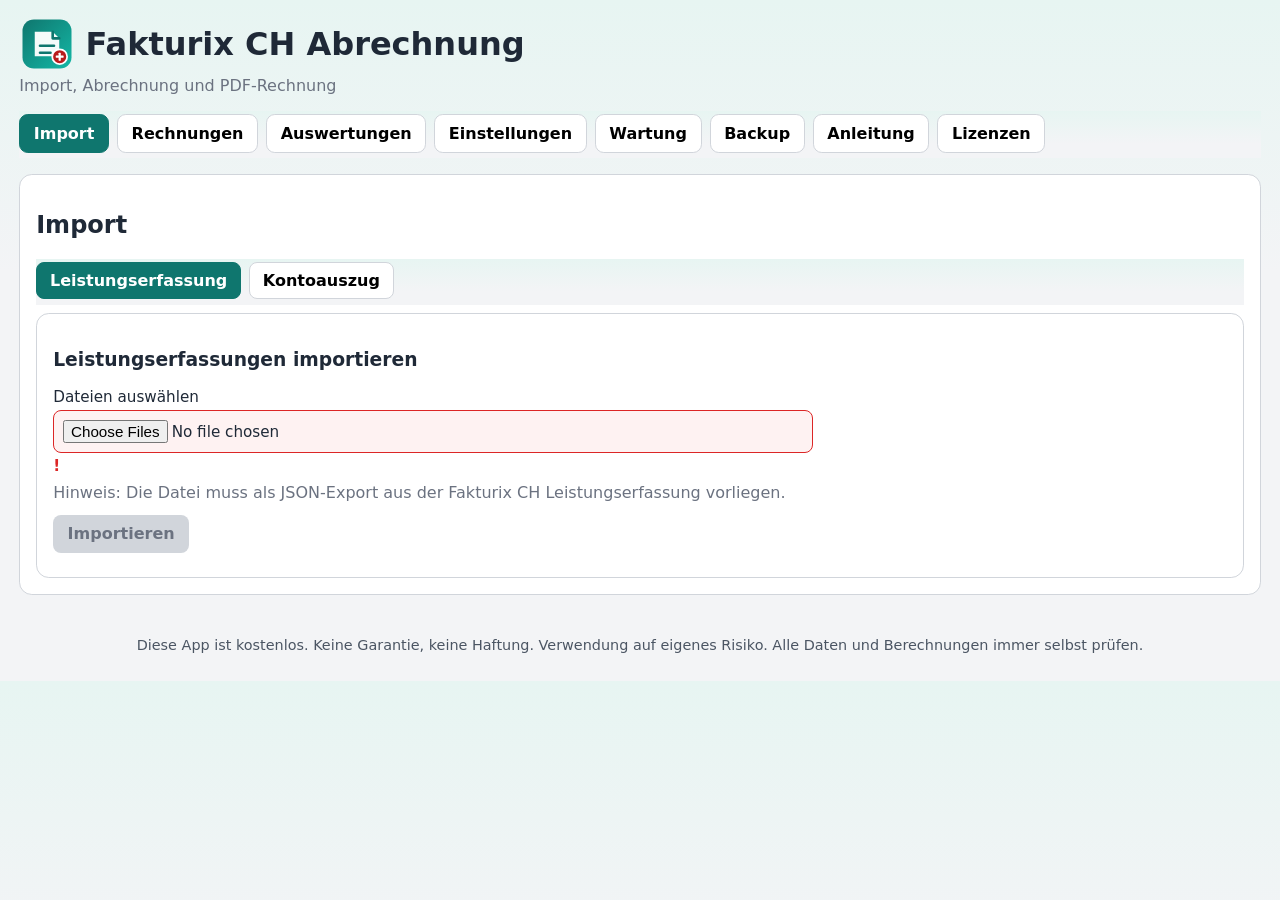
==== commit 61bab309: "Add files via upload" ====
--- a/abrechnung/index.html
+++ b/abrechnung/index.html
@@ -26,7 +26,7 @@
       <button class="tab active" data-tab="import" role="tab" aria-selected="true">Import</button>
       <button class="tab" data-tab="rechnungen" role="tab" aria-selected="false">Rechnungen</button>
       <button class="tab" data-tab="stunden" role="tab" aria-selected="false">Auswertungen</button>
-      <button class="tab" data-tab="firmendaten" role="tab" aria-selected="false">Firmendaten</button>
+      <button class="tab" data-tab="firmendaten" role="tab" aria-selected="false">Einstellungen</button>
       <button class="tab" data-tab="backup" role="tab" aria-selected="false">Wartung</button>
       <button class="tab" data-tab="backup-export" role="tab" aria-selected="false">Backup</button>
       <button class="tab" data-tab="anleitung" role="tab" aria-selected="false">Anleitung</button>
@@ -193,7 +193,8 @@
 
     <section id="firmendaten" class="tab-panel" role="tabpanel" hidden>
       <section class="card">
-        <h2>Firmendaten</h2>
+        <h2>Einstellungen</h2>
+        <h3>Firmendaten</h3>
         <form id="companyForm" class="grid company-form-grid">
           <label class="full-width" data-logo-field="true">Logo
             <input id="companyLogoInput" type="file" accept="image/*" />
@@ -216,8 +217,8 @@
           <label>Telefon<input name="mobile" type="text" required /></label>
           <label>IBAN<input name="iban" type="text" placeholder="CH00 0000 0000 0000 0000 0" required /></label>
           <label>Währung (ISO-Code)<input name="currency" type="text" value="CHF" maxlength="3" required /></label>
-          <label>MwSt Nr<input name="vatNo" type="text" /></label>
-          <label>MwSt Satz %<input name="vatRate" type="number" step="0.01" min="0" value="8.1" /></label>
+          <label>MWST Nr<input name="vatNo" type="text" /></label>
+          <label>MWST Satz %<input name="vatRate" type="number" step="0.01" min="0" value="8.1" /></label>
           <label>Zahlungsfrist (Tage)<input name="paymentTermDays" type="number" min="0" step="1" value="30" required /></label>
 
           <label class="full-width">Rechnungstext
@@ -227,6 +228,12 @@
           
           <label class="full-width">Text für individuelles Beiblatt
             <textarea name="appendixText" rows="4" placeholder="Zusätzliche Informationen für das individuelle Beiblatt."></textarea>
+          </label>
+
+          <h3>Erweitert</h3>
+          <label class="full-width reset-confirm-label">
+            <input name="showSaveButtons" type="checkbox" checked />
+            Speichern-Buttons unter Rechnungen und Auswertungen anzeigen
           </label>
 
           <button type="submit" class="primary company-save-btn">Firmendaten speichern</button>
@@ -401,7 +408,7 @@
         <p>Optional Kontoauszug (CAMT XML) importieren, damit Zahlungen automatisch abgeglichen werden.</p>
 
         <h3>Firmendaten pflegen</h3>
-        <p>Absenderdaten, IBAN, Zahlungsfrist, MwSt Nr, Mwst Satz, Rechnungstext usw. erfassen.</p>
+        <p>Absenderdaten, IBAN, Zahlungsfrist, MWST Nr, MWST Satz, Rechnungstext usw. erfassen.</p>
         <p>Logo hochladen (wird in Rechnungen und Auswertungen verwendet).</p>
 
         <h3>Rechnungen erstellen</h3>
@@ -543,3 +550,14 @@
 
 
 
+
+
+
+
+
+
+
+
+
+
+
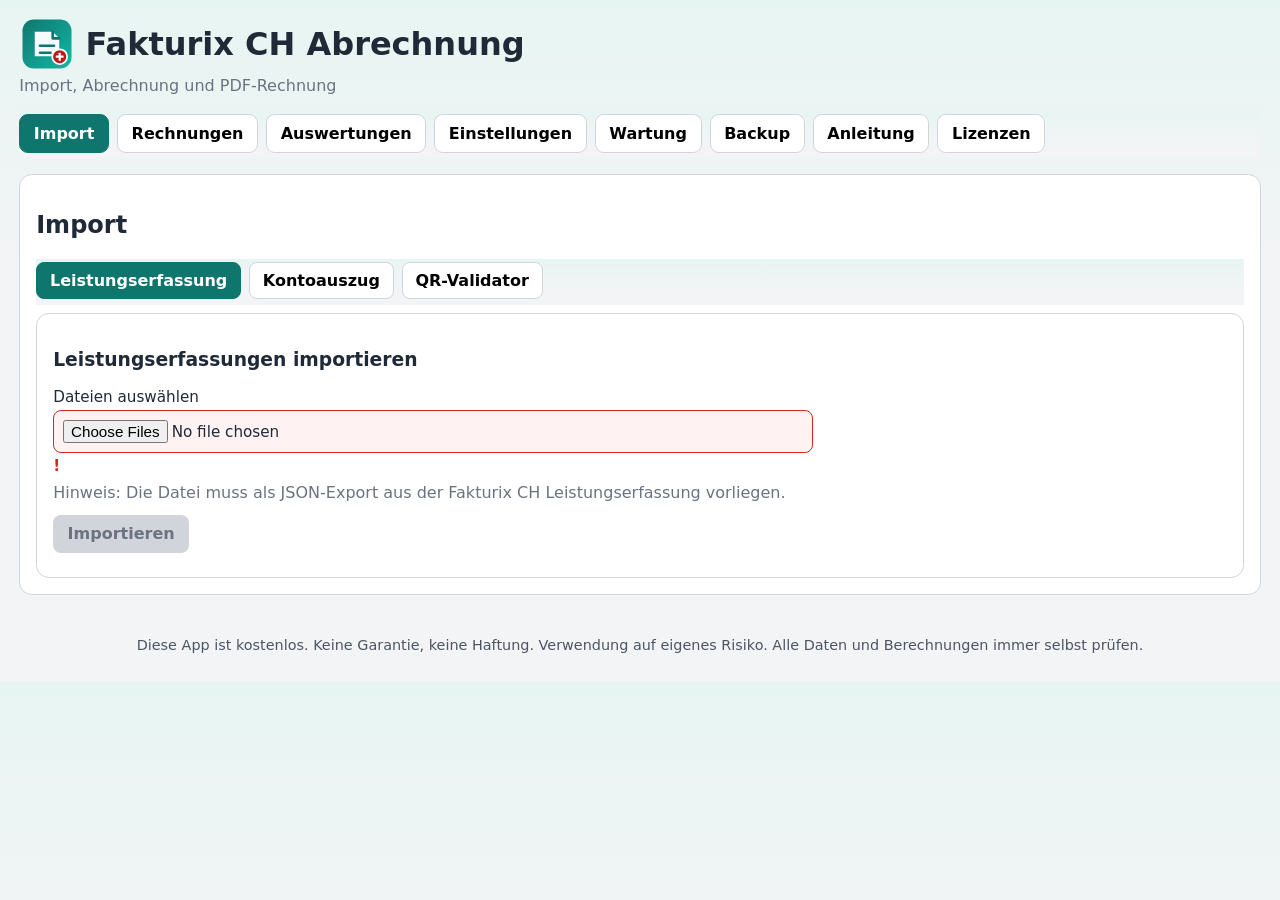
==== commit 5585ea6c: "Add files via upload" ====
--- a/abrechnung/index.html
+++ b/abrechnung/index.html
@@ -39,6 +39,7 @@
         <nav class="tabs tabs-sub" role="tablist" aria-label="Import Untermenü">
           <button class="subtab active" data-import-tab="import-entries-panel" role="tab" aria-selected="true">Leistungserfassung</button>
           <button class="subtab" data-import-tab="import-camt-panel" role="tab" aria-selected="false">Kontoauszug</button>
+          <button class="subtab" data-import-tab="import-qr-panel" role="tab" aria-selected="false">QR-Validator</button>
         </nav>
 
         <section id="import-entries-panel" class="import-subpanel active" role="tabpanel">
@@ -85,6 +86,27 @@
               <div id="camtImportResultList" class="cleanup-result-list"></div>
             </section>
           </section>
+        </section>
+        <section id="import-qr-panel" class="import-subpanel" role="tabpanel" hidden>
+          <section class="card import-form-area">
+            <h3>QR-Code prüfen</h3>
+            <label>Datei auswählen
+              <input id="qrCheckFile" type="file" accept=".pdf,application/pdf,image/*" required />
+            </label>
+            <p class="status">Hinweis: PDF oder Bild mit QR-Code der Schweizer QR-Rechnung hochladen.</p>
+            <div style="height: 0.8rem;"></div>
+            <div class="actions">
+              <button id="qrCheckBtn" class="primary" disabled>Prüfen</button>
+            </div>
+            <p id="qrCheckStatus" class="status"></p>
+            <section id="qrCheckResult" class="cleanup-result" hidden>
+              <h3>QR-Inhalt</h3>
+              <p id="qrCheckSummary" class="status"></p>
+              <pre id="qrCheckPayload" class="qr-payload"></pre>
+              <div id="qrCheckIssues" class="cleanup-result-list"></div>
+            </section>
+          </section>
+        </section>
         </section>
 
         <div id="camtImportDialog" class="confirm-overlay" hidden>
@@ -236,6 +258,16 @@
             Speichern-Buttons unter Rechnungen und Auswertungen anzeigen
           </label>
 
+          <label class="full-width reset-confirm-label">
+            <input name="mergeSameDayHourlyRows" type="checkbox" />
+            Rechnungspositionen pro Tag zusammenfassen (gleiches Datum, gleicher Stundensatz, gleiche Notiz)
+          </label>
+
+          <label class="full-width reset-confirm-label">
+            <input name="resetMonthlyCounterOnDelete" type="checkbox" />
+            Counter Monatsrechnung nach Löschen zurücksetzen
+          </label>
+
           <button type="submit" class="primary company-save-btn">Firmendaten speichern</button>
         </form>
         <p id="companyStatus" class="status"></p>
@@ -312,7 +344,7 @@
             <input id="backupImportFile" type="file" accept=".json,application/json" required />
           </label>
           <div class="actions">
-            <button id="backupImportBtn" class="primary" type="button" disabled>Backup importieren</button>
+            <button id="backupImportBtn" class="primary" type="button" disabled onclick="window.__handleBackupImportClick && window.__handleBackupImportClick()">Backup importieren</button>
           </div>
         </section>
 
@@ -344,11 +376,12 @@
               <option value="22">22 Monate</option>
               <option value="23">23 Monate</option>
               <option value="24">24 Monate</option>
+              <option value="all">Alle</option>
             </select>
           </label>
           <label class="reset-confirm-label">
             <input id="invoiceCleanupConfirmCheckbox" type="checkbox" required />
-            Ich bestätige, dass die markierten Erfassungen/Rechnungen älter als <strong id="invoiceCleanupConfirmValue">12 Monate</strong> gelöscht werden.
+            Ich bestätige, dass die markierten Erfassungen/Rechnungen <strong id="invoiceCleanupConfirmValue">12 Monate</strong> gelöscht werden.
           </label>
           <div class="actions">
             <button id="invoiceCleanupBtn" type="button" class="danger" disabled onclick="window.__handleInvoiceCleanupClick && window.__handleInvoiceCleanupClick()">Alte Erfassungen/Rechnungen löschen</button>
@@ -447,7 +480,15 @@
         <p><a href="https://github.com/schoero/SwissQRBill" target="_blank" rel="noopener noreferrer">https://github.com/schoero/SwissQRBill</a></p>
         <p>Lizenz: MIT License<br>Copyright (c) Roger Schönbächler</p>
 
-        <p>Die vollständigen Lizenztexte der verwendeten Open-Source-Bibliotheken sind im Ordner „licenses“ dieser Anwendung enthalten.</p>
+        <h3>pdf.js</h3>
+        <p><a href="https://github.com/mozilla/pdf.js" target="_blank" rel="noopener noreferrer">https://github.com/mozilla/pdf.js</a></p>
+        <p>Lizenz: Apache License 2.0<br>Copyright (c) Mozilla Foundation</p>
+
+        <h3>jsQR</h3>
+        <p><a href="https://github.com/cozmo/jsQR" target="_blank" rel="noopener noreferrer">https://github.com/cozmo/jsQR</a></p>
+        <p>Lizenz: Apache License 2.0<br>Copyright (c) jsQR contributors</p>
+
+        <p>Die vollständigen Lizenztexte der verwendeten Open-Source-Bibliotheken sind im Ordner „licenses“ dieser Anwendung enthalten (MIT und Apache-2.0).</p>
       </section>
     </section>
   </main>
@@ -459,6 +500,8 @@
   <script src="vendor/swissqrbill.bundle.js"></script>
   <script src="vendor/jspdf.umd.min.js"></script>
   <script src="vendor/html2canvas.min.js"></script>
+  <script src="vendor/pdf.min.js"></script>
+  <script src="vendor/jsQR.js"></script>
   <script src="app.js"></script>
 </body>
 </html>
@@ -561,3 +604,14 @@
 
 
 
+
+
+
+
+
+
+
+
+
+
+
--- a/abrechnung/styles.css
+++ b/abrechnung/styles.css
@@ -247,9 +247,31 @@
   border-radius: 0.5rem;
   padding: 0.6rem 0.9rem;
   cursor: pointer;
+  transition: transform 120ms ease, box-shadow 120ms ease, filter 120ms ease;
+  transform: translateY(0);
 }
 button.primary { background: var(--primary); color: #fff; font-weight: 700; }
 button.danger { background: #b91c1c; color: #fff; font-weight: 700; }
+
+button:not(:disabled):hover,
+.tab:hover,
+.subtab:hover {
+  filter: brightness(0.98);
+}
+
+button:not(:disabled):active,
+.tab:active,
+.subtab:active {
+  transform: translateY(1px) scale(0.995);
+  box-shadow: inset 0 1px 2px rgba(0, 0, 0, 0.16);
+}
+
+button:focus-visible,
+.tab:focus-visible,
+.subtab:focus-visible {
+  outline: 2px solid #0f766e;
+  outline-offset: 2px;
+}
 
 .status { color: var(--muted); margin: 0.5rem 0 0; }
 
@@ -394,6 +416,23 @@
   margin-top: 10mm;
   page-break-before: always;
   break-before: page;
+}
+
+.qr-page-swiss .qr-lib-wrap {
+  position: relative;
+  border-top: 1.75px dashed #000;
+}
+
+.qr-page-swiss .qr-lib-wrap::before {
+  content: "✂";
+  position: absolute;
+  top: -0.45rem;
+  left: 6mm;
+  color: #6b7280;
+  background: #fff;
+  padding: 0 0.18rem;
+  font-size: 0.9rem;
+  line-height: 1;
 }
 
 .qr-lib-wrap {
@@ -1602,155 +1641,155 @@
 .hours-calendar-cell-columns.hours-money-columns.products-calendar-columns span:nth-child(3) {
   text-align: left;
 }
-
-/* Anleitung kompakter */
-#anleitung .card {
-  line-height: 1.35;
-}
-#anleitung .card h2 {
-  margin-bottom: 0.45rem;
-}
-#anleitung .card h3 {
-  margin: 1rem 0 0.35rem;
-  line-height: 1.2;
-}
-#anleitung .card p {
-  margin: 0.18rem 0;
-}
-
-
-/* Stunden Gewinn: Tag-Spalte schmaler fuer mehr Platz in den restlichen Spalten */
-.hours-profit-table th:first-child,
-.hours-profit-table td:first-child {
-  width: 2.6rem;
-  min-width: 2.6rem;
-  white-space: nowrap;
-}
-
-/* Stunden Gewinn: Kunde + Leistung mit Zeilenumbruch */
-.hours-profit-table th:nth-child(3),
-.hours-profit-table td:nth-child(3),
-.hours-profit-table th:nth-child(5),
-.hours-profit-table td:nth-child(5) {
-  white-space: normal;
-  overflow-wrap: anywhere;
-}
-
-/* Stunden Gewinn: Layout stabilisieren (schmalere Tag/Datum, Umbruch erlaubt) */
-.hours-profit-table {
-  table-layout: fixed;
-}
-
-.hours-profit-table th:nth-child(1),
-.hours-profit-table td:nth-child(1) {
-  width: 2.1rem;
-  min-width: 2.1rem;
-}
-
-.hours-profit-table th:nth-child(2),
-.hours-profit-table td:nth-child(2) {
-  width: 5.6rem;
-  min-width: 5.6rem;
-  white-space: nowrap;
-}
-
-.hours-profit-table th:nth-child(3),
-.hours-profit-table td:nth-child(3),
-.hours-profit-table th:nth-child(4),
-.hours-profit-table td:nth-child(4),
-.hours-profit-table th:nth-child(5),
-.hours-profit-table td:nth-child(5) {
-  white-space: normal;
-  overflow-wrap: anywhere;
-}
-
-
-
-/* Produkte Gewinn: gleiche Leselogik wie Stunden Gewinn */
-.products-profit-table {
-  table-layout: fixed;
-}
-
-.products-profit-table th:first-child,
-.products-profit-table td:first-child {
-  width: 2.1rem;
-  min-width: 2.1rem;
-  white-space: nowrap;
-}
-
-.products-profit-table th:nth-child(2),
-.products-profit-table td:nth-child(2) {
-  width: 5.6rem;
-  min-width: 5.6rem;
-  white-space: nowrap;
-}
-
-.products-profit-table th:nth-child(3),
-.products-profit-table td:nth-child(3),
-.products-profit-table th:nth-child(4),
-.products-profit-table td:nth-child(4),
-.products-profit-table th:nth-child(5),
-.products-profit-table td:nth-child(5) {
-  white-space: normal;
-  overflow-wrap: anywhere;
-}
-
-
-.hours-summary-alert {
-  grid-column: 1 / -1;
-  display: flex;
-  align-items: flex-start;
-  gap: 0.5rem;
-  margin-top: 0.15rem;
-  padding: 0.5rem 0.65rem;
-  border: 1px solid #f59e0b;
-  border-radius: 0.5rem;
-  background: #fff7ed;
-  color: #92400e;
-}
-
-.hours-summary-alert-icon {
-  display: inline-flex;
-  align-items: center;
-  justify-content: center;
-  width: 1.15rem;
-  height: 1.15rem;
-  border-radius: 999px;
-  background: #f59e0b;
-  color: #fff;
-  font-weight: 800;
-  line-height: 1;
-  flex: 0 0 auto;
-}
-
-.hours-summary-alert-text {
-  font-size: 0.9rem;
-  line-height: 1.3;
-}
-
-.print-only-preview .invoice.landscape-profit-report {
-  width: 281mm;
-  min-height: 194mm;
-  padding: 6mm 8mm;
-}
-
-.print-only-preview .invoice.landscape-profit-report .invoice-top {
-  grid-template-columns: 1fr 120mm;
-}
-
-.print-only-preview .invoice.landscape-profit-report .invoice-address-box {
-  width: 120mm;
-  max-width: 120mm;
-}
-
-.print-only-preview .invoice.landscape-profit-report .hours-table {
-  width: 100%;
-  table-layout: fixed;
-}
-
-.print-only-preview .invoice.landscape-profit-report .hours-table th,
-.print-only-preview .invoice.landscape-profit-report .hours-table td {
-  word-break: break-word;
+
+/* Anleitung kompakter */
+#anleitung .card {
+  line-height: 1.35;
+}
+#anleitung .card h2 {
+  margin-bottom: 0.45rem;
+}
+#anleitung .card h3 {
+  margin: 1rem 0 0.35rem;
+  line-height: 1.2;
+}
+#anleitung .card p {
+  margin: 0.18rem 0;
+}
+
+
+/* Stunden Gewinn: Tag-Spalte schmaler fuer mehr Platz in den restlichen Spalten */
+.hours-profit-table th:first-child,
+.hours-profit-table td:first-child {
+  width: 2.6rem;
+  min-width: 2.6rem;
+  white-space: nowrap;
+}
+
+/* Stunden Gewinn: Kunde + Leistung mit Zeilenumbruch */
+.hours-profit-table th:nth-child(3),
+.hours-profit-table td:nth-child(3),
+.hours-profit-table th:nth-child(5),
+.hours-profit-table td:nth-child(5) {
+  white-space: normal;
+  overflow-wrap: anywhere;
+}
+
+/* Stunden Gewinn: Layout stabilisieren (schmalere Tag/Datum, Umbruch erlaubt) */
+.hours-profit-table {
+  table-layout: fixed;
+}
+
+.hours-profit-table th:nth-child(1),
+.hours-profit-table td:nth-child(1) {
+  width: 2.1rem;
+  min-width: 2.1rem;
+}
+
+.hours-profit-table th:nth-child(2),
+.hours-profit-table td:nth-child(2) {
+  width: 5.6rem;
+  min-width: 5.6rem;
+  white-space: nowrap;
+}
+
+.hours-profit-table th:nth-child(3),
+.hours-profit-table td:nth-child(3),
+.hours-profit-table th:nth-child(4),
+.hours-profit-table td:nth-child(4),
+.hours-profit-table th:nth-child(5),
+.hours-profit-table td:nth-child(5) {
+  white-space: normal;
+  overflow-wrap: anywhere;
+}
+
+
+
+/* Produkte Gewinn: gleiche Leselogik wie Stunden Gewinn */
+.products-profit-table {
+  table-layout: fixed;
+}
+
+.products-profit-table th:first-child,
+.products-profit-table td:first-child {
+  width: 2.1rem;
+  min-width: 2.1rem;
+  white-space: nowrap;
+}
+
+.products-profit-table th:nth-child(2),
+.products-profit-table td:nth-child(2) {
+  width: 5.6rem;
+  min-width: 5.6rem;
+  white-space: nowrap;
+}
+
+.products-profit-table th:nth-child(3),
+.products-profit-table td:nth-child(3),
+.products-profit-table th:nth-child(4),
+.products-profit-table td:nth-child(4),
+.products-profit-table th:nth-child(5),
+.products-profit-table td:nth-child(5) {
+  white-space: normal;
+  overflow-wrap: anywhere;
+}
+
+
+.hours-summary-alert {
+  grid-column: 1 / -1;
+  display: flex;
+  align-items: flex-start;
+  gap: 0.5rem;
+  margin-top: 0.15rem;
+  padding: 0.5rem 0.65rem;
+  border: 1px solid #f59e0b;
+  border-radius: 0.5rem;
+  background: #fff7ed;
+  color: #92400e;
+}
+
+.hours-summary-alert-icon {
+  display: inline-flex;
+  align-items: center;
+  justify-content: center;
+  width: 1.15rem;
+  height: 1.15rem;
+  border-radius: 999px;
+  background: #f59e0b;
+  color: #fff;
+  font-weight: 800;
+  line-height: 1;
+  flex: 0 0 auto;
+}
+
+.hours-summary-alert-text {
+  font-size: 0.9rem;
+  line-height: 1.3;
+}
+
+.print-only-preview .invoice.landscape-profit-report {
+  width: 281mm;
+  min-height: 194mm;
+  padding: 6mm 8mm;
+}
+
+.print-only-preview .invoice.landscape-profit-report .invoice-top {
+  grid-template-columns: 1fr 120mm;
+}
+
+.print-only-preview .invoice.landscape-profit-report .invoice-address-box {
+  width: 120mm;
+  max-width: 120mm;
+}
+
+.print-only-preview .invoice.landscape-profit-report .hours-table {
+  width: 100%;
+  table-layout: fixed;
+}
+
+.print-only-preview .invoice.landscape-profit-report .hours-table th,
+.print-only-preview .invoice.landscape-profit-report .hours-table td {
+  word-break: break-word;
 }
 
 
@@ -1760,3 +1799,130 @@
   min-width: 12rem;
 }
 
+
+
+.invoice-filename-row {
+  display: inline-flex;
+  align-items: center;
+  gap: 0.35rem;
+  flex-wrap: wrap;
+}
+
+.copy-filename-btn {
+  background: #e5e7eb;
+  border: 1px solid #9ca3af;
+  color: #111827;
+  font-weight: 700;
+  padding: 0.2rem 0.5rem;
+  border-radius: 0.4rem;
+  font-size: 0.78rem;
+  line-height: 1.1;
+}
+
+
+.hours-customer-divider {
+  list-style: none;
+  height: 0;
+  border-top: 1px dashed #9ca3af;
+  margin: 0.2rem 0;
+}
+
+.hours-customer-total {
+  border-top: 1px solid #cbd5e1;
+  padding-top: 0.2rem;
+  margin-top: 0.12rem;
+  font-weight: 700;
+}
+
+.hours-customer-total .col-customer {
+  color: #111827;
+}
+
+.hours-customer-total .col-rate {
+  color: transparent;
+}
+
+.hours-day-total {
+  border-bottom: 3px double #9ca3af;
+  padding-bottom: 0.28rem;
+}
+
+/* Kundentotal und Tagestotal bewusst gleich gross darstellen */
+.hours-customer-total,
+.hours-day-total {
+  font-size: 0.78rem !important;
+  font-weight: 700 !important;
+  line-height: 1.2;
+}
+
+.hours-customer-total span,
+.hours-customer-total strong,
+.hours-day-total span,
+.hours-day-total strong {
+  font-size: 0.78rem !important;
+  font-weight: 700 !important;
+  line-height: 1.2;
+}
+
+
+
+/* Datenzeilen normal, nur Totals fett */
+.hours-calendar-row.hours-money-row:not(.hours-customer-total) strong {
+  font-weight: 400;
+}
+
+/* Produkte-Kalender: gleiche Logik wie Stunden-Kalender */
+.hours-calendar-row.hours-money-row.products-calendar-row:not(.hours-customer-total) strong {
+  font-weight: 400;
+}
+
+/* Auswertung Smartphone Hochformat: horizontales Scrollen statt Spaltenüberlagerung */
+@media (max-width: 640px) {
+  .hours-day-content {
+    overflow-x: auto;
+    overflow-y: hidden;
+    -webkit-overflow-scrolling: touch;
+  }
+
+  .hours-day-content .hours-calendar-cell-columns,
+  .hours-day-content .hours-calendar-list,
+  .hours-day-content .hours-calendar-total {
+    min-width: 480px;
+  }
+}
+
+
+.qr-payload {
+  margin: 0.55rem 0;
+  padding: 0.55rem 0.6rem;
+  border: 1px dashed #cbd5e1;
+  border-radius: 0.5rem;
+  background: #ffffff;
+  font-size: 0.8rem;
+  line-height: 1.3;
+  white-space: pre-wrap;
+  overflow-wrap: anywhere;
+  word-break: break-word;
+}
+
+
+
+.qr-line-help {
+  margin-top: 0.6rem;
+}
+
+.qr-line-help > summary {
+  cursor: pointer;
+  font-weight: 700;
+  margin-bottom: 0.5rem;
+}
+
+.qr-line-help[open] > summary {
+  margin-bottom: 0.65rem;
+}
+
+
+
+
+
+
